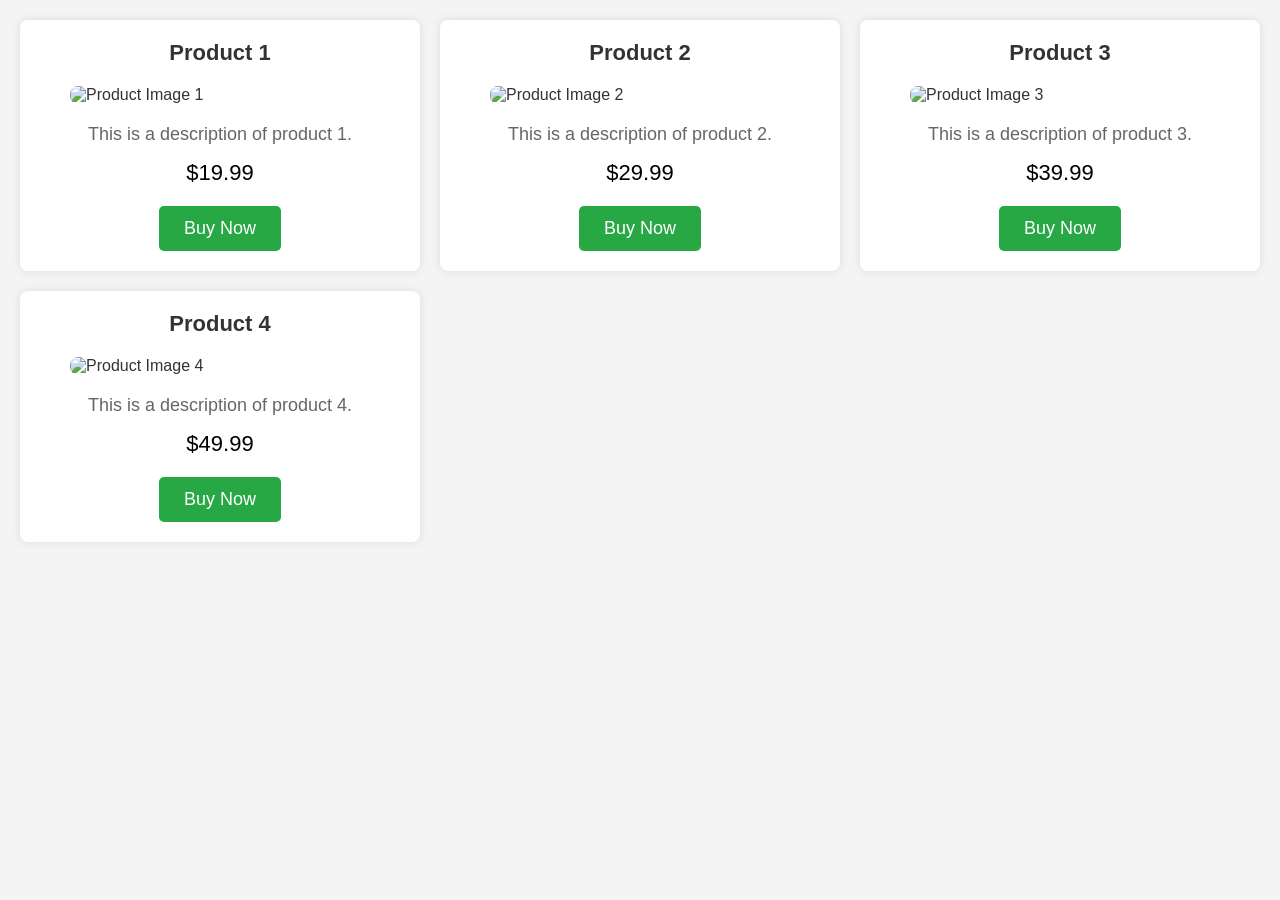
==== FEE- II/products.html @ 69883314 "Add files via upload" ====
<!DOCTYPE html>
<html lang="en">
<head>
    <meta charset="UTF-8">
    <meta name="viewport" content="width=device-width, initial-scale=1.0">
    <title>Product Page</title>
    <style>
        /* Basic reset */
        * {
            margin: 0;
            padding: 0;
            box-sizing: border-box;
        }

        body {
            font-family: Arial, sans-serif;
            background-color: #f4f4f4;
            color: #333;
            padding: 20px;
        }

        .product-grid {
            display: grid;
            grid-template-columns: repeat(auto-fit, minmax(300px, 1fr));
            gap: 20px;
        }

        .container {
            background-color: #fff;
            padding: 20px;
            border-radius: 8px;
            box-shadow: 0 0 10px rgba(0, 0, 0, 0.1);
            display: flex;
            flex-direction: column;
            align-items: center;
        }

        .product-title {
            font-size: 24px;
            margin-bottom: 20px;
            text-align: center;
        }

        .product-image {
            width: 100%;
            max-width: 300px;
            height: auto;
            border-radius: 8px;
            margin-bottom: 20px;
        }

        .product-details {
            text-align: center;
        }

        .product-description {
            font-size: 16px;
            margin-bottom: 15px;
            color: #666;
        }

        .product-price {
            font-size: 20px;
            margin-bottom: 20px;
            color: #000;
        }

        .buy-now-btn {
            background-color: #28a745;
            color: #fff;
            padding: 10px 20px;
            font-size: 16px;
            border: none;
            border-radius: 5px;
            cursor: pointer;
            transition: background-color 0.3s ease;
        }

        .buy-now-btn:hover {
            background-color: #218838;
        }

        @media (min-width: 768px) {
            .container {
                max-width: 400px;
            }

            .product-title {
                font-size: 22px;
            }

            .product-description {
                font-size: 18px;
            }

            .product-price {
                font-size: 22px;
            }

            .buy-now-btn {
                padding: 12px 25px;
                font-size: 18px;
            }
        }
    </style>
</head>
<body>

    <div class="product-grid">
        <div class="container">
            <h1 class="product-title">Product 1</h1>
            <img src="product-image1.jpg" alt="Product Image 1" class="product-image">
            <div class="product-details">
                <p class="product-description">This is a description of product 1.</p>
                <p class="product-price">$19.99</p>
                <button class="buy-now-btn">Buy Now</button>
            </div>
        </div>

        <div class="container">
            <h1 class="product-title">Product 2</h1>
            <img src="product-image2.jpg" alt="Product Image 2" class="product-image">
            <div class="product-details">
                <p class="product-description">This is a description of product 2.</p>
                <p class="product-price">$29.99</p>
                <button class="buy-now-btn">Buy Now</button>
            </div>
        </div>

        <div class="container">
            <h1 class="product-title">Product 3</h1>
            <img src="product-image3.jpg" alt="Product Image 3" class="product-image">
            <div class="product-details">
                <p class="product-description">This is a description of product 3.</p>
                <p class="product-price">$39.99</p>
                <button class="buy-now-btn">Buy Now</button>
            </div>
        </div>

        <div class="container">
            <h1 class="product-title">Product 4</h1>
            <img src="product-image4.jpg" alt="Product Image 4" class="product-image">
            <div class="product-details">
                <p class="product-description">This is a description of product 4.</p>
                <p class="product-price">$49.99</p>
                <button class="buy-now-btn">Buy Now</button>
            </div>
        </div>
        
        <!-- Add more product containers as needed -->
    </div>

</body>
</html>
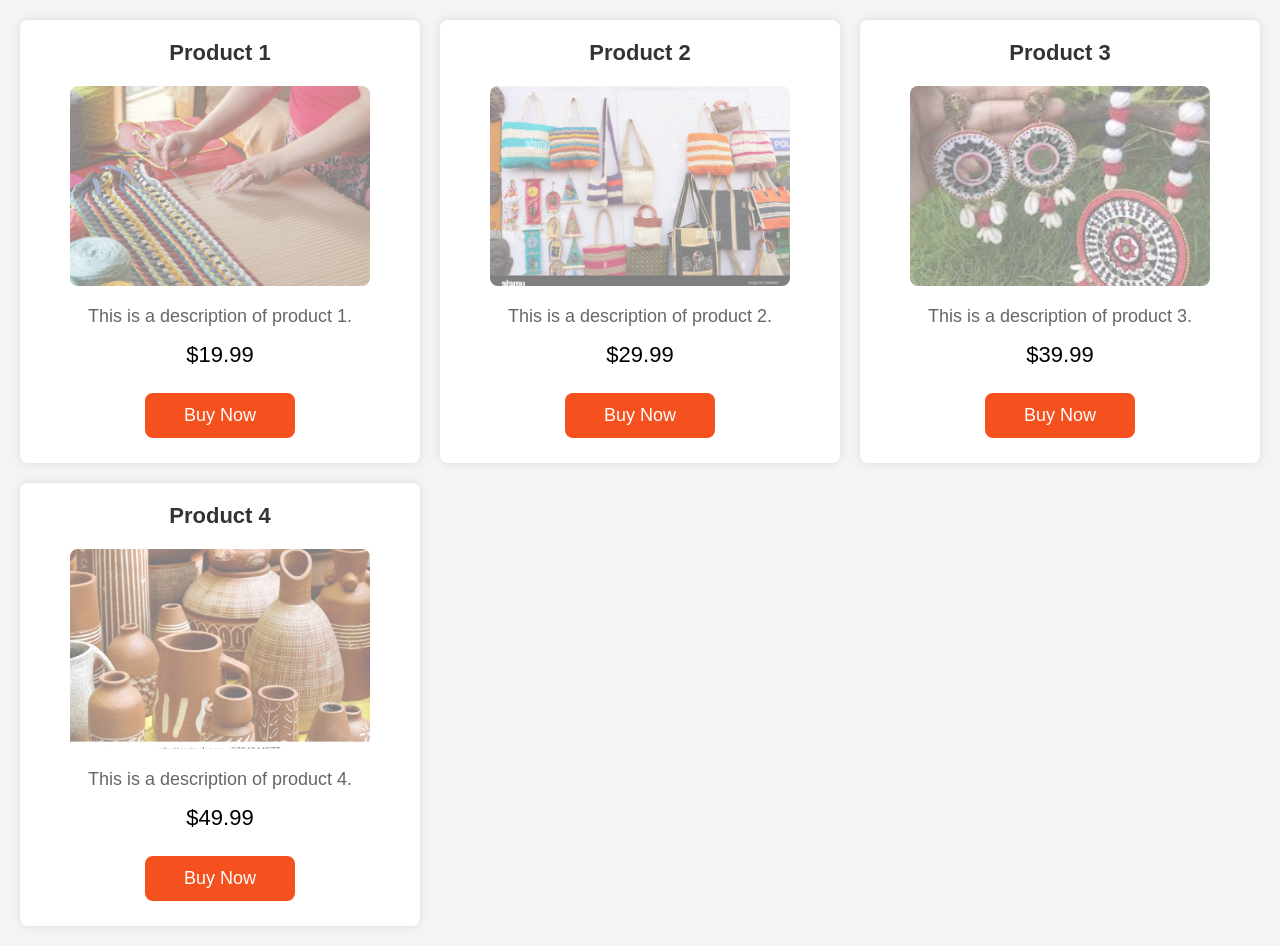
==== commit 8969decc: "Add files via upload" ====
--- a/FEE- II/products.html
+++ b/FEE- II/products.html
@@ -44,10 +44,16 @@
         .product-image {
             width: 100%;
             max-width: 300px;
-            height: auto;
+            height: 200px; /* Set a fixed height */
+            object-fit: cover; /* Ensures the image scales and crops appropriately */
             border-radius: 8px;
             margin-bottom: 20px;
+            opacity:0.5;
         }
+
+        .product-image:hover {
+            opacity: 1.0;
+          }
 
         .product-details {
             text-align: center;
@@ -66,19 +72,47 @@
         }
 
         .buy-now-btn {
-            background-color: #28a745;
-            color: #fff;
-            padding: 10px 20px;
-            font-size: 16px;
+            display: inline-block;
+            border-radius: 8px;
+            background-color: #f4511e;
             border: none;
-            border-radius: 5px;
+            color: #FFFFFF;
+            text-align: center;
+            font-size: 18px;
+            padding: 15px 30px;
+            width: 150px;
+            transition: all 0.5s;
             cursor: pointer;
-            transition: background-color 0.3s ease;
+            margin: 5px;
         }
+        
+        .buy-now-btn span {
+            cursor: pointer;
+            display: inline-block;
+            position: relative;
+            transition: 0.5s;
+        }
+        
+        .buy-now-btn span:after {
+            content: '\00bb';
+            position: absolute;
+            opacity: 0;
+            top: 0;
+            right: -20px;
+            transition: 0.5s;
+        }
+        
+        .buy-now-btn:hover span {
+            padding-right: 25px;
+        }
+        
+        .buy-now-btn:hover span:after {
+            opacity: 1;
+            right: 0;
+        }
+        
 
-        .buy-now-btn:hover {
-            background-color: #218838;
-        }
+
 
         @media (min-width: 768px) {
             .container {
@@ -109,41 +143,42 @@
     <div class="product-grid">
         <div class="container">
             <h1 class="product-title">Product 1</h1>
-            <img src="product-image1.jpg" alt="Product Image 1" class="product-image">
+            <img src="Image1.jpg" alt="Product Image 1" class="product-image">
             <div class="product-details">
                 <p class="product-description">This is a description of product 1.</p>
                 <p class="product-price">$19.99</p>
-                <button class="buy-now-btn">Buy Now</button>
+                <button class="buy-now-btn"  style="vertical-align:middle"><span>Buy Now</span></button>
             </div>
         </div>
 
         <div class="container">
             <h1 class="product-title">Product 2</h1>
-            <img src="product-image2.jpg" alt="Product Image 2" class="product-image">
+            <img src="Image2.jpg" alt="Product Image 2" class="product-image">
             <div class="product-details">
                 <p class="product-description">This is a description of product 2.</p>
                 <p class="product-price">$29.99</p>
-                <button class="buy-now-btn">Buy Now</button>
+                <button class="buy-now-btn"  style="vertical-align:middle"><span>Buy Now</span></button>
             </div>
         </div>
 
         <div class="container">
             <h1 class="product-title">Product 3</h1>
-            <img src="product-image3.jpg" alt="Product Image 3" class="product-image">
+            <img src="Image3.jpg" alt="Product Image 3" class="product-image">
+            
             <div class="product-details">
                 <p class="product-description">This is a description of product 3.</p>
                 <p class="product-price">$39.99</p>
-                <button class="buy-now-btn">Buy Now</button>
+                <button class="buy-now-btn"  style="vertical-align:middle"><span>Buy Now</span></button>
             </div>
         </div>
 
         <div class="container">
             <h1 class="product-title">Product 4</h1>
-            <img src="product-image4.jpg" alt="Product Image 4" class="product-image">
+            <img src="Image4.jpg" alt="Product Image 4" class="product-image">
             <div class="product-details">
                 <p class="product-description">This is a description of product 4.</p>
                 <p class="product-price">$49.99</p>
-                <button class="buy-now-btn">Buy Now</button>
+                <button class="buy-now-btn" style="vertical-align:middle"><span>Buy Now</span></button>
             </div>
         </div>
         
